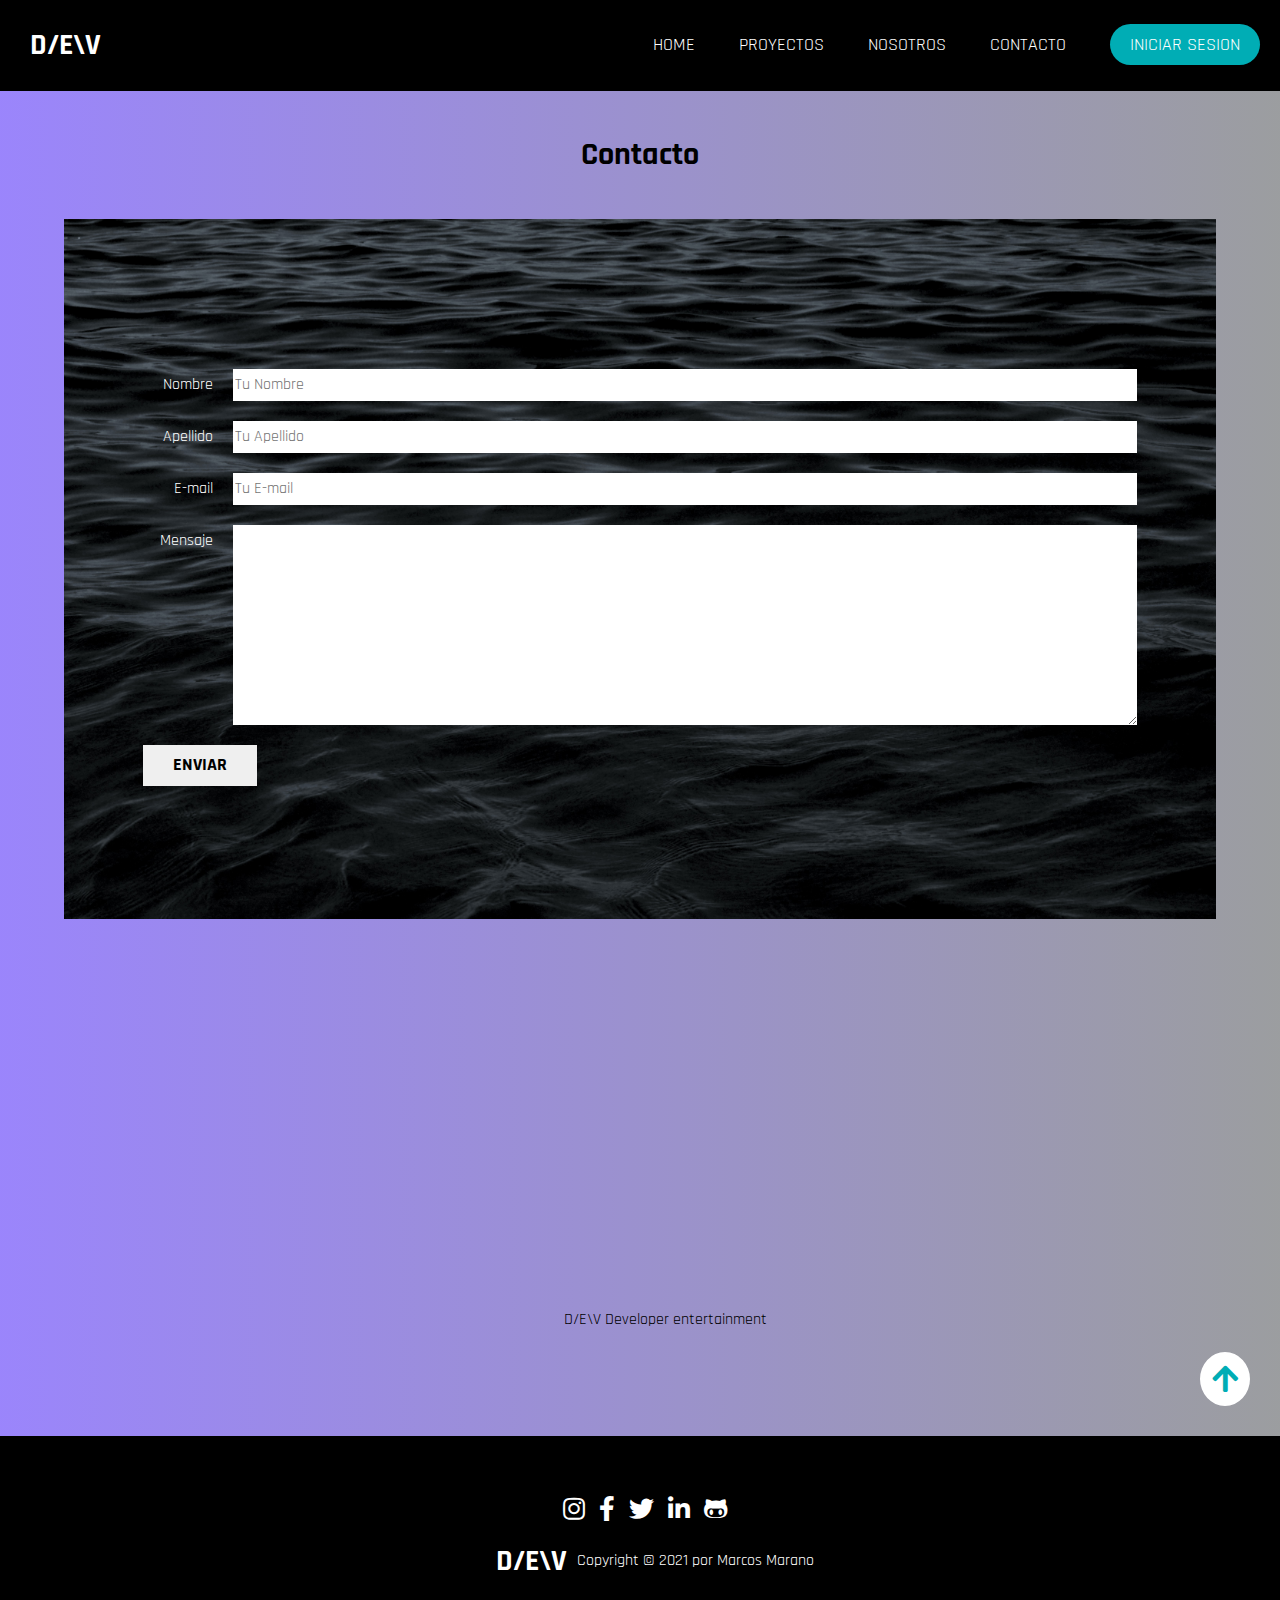
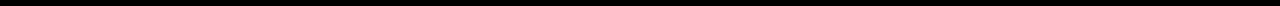
==== contacto.html @ 80c5b85d "Finalizada pág contacto y proyectos" ====
<!DOCTYPE html>
<html lang="es">
<head>
    <meta charset="UTF-8">
    <meta http-equiv="X-UA-Compatible" content="IE=edge">
    <meta name="viewport" content="width=device-width, initial-scale=1.0">
    <title>D/E\V </title>
    <link rel="stylesheet" href="normalize.css">
    <link
      rel="stylesheet"
      href="https://cdnjs.cloudflare.com/ajax/libs/font-awesome/5.15.2/css/all.min.css"
    />
    <link rel="preconnect" href="https://fonts.googleapis.com">
<link rel="preconnect" href="https://fonts.gstatic.com" crossorigin>
<link href="https://fonts.googleapis.com/css2?family=Rajdhani:wght@300;400;500;600;700&display=swap" rel="stylesheet">
<link rel="stylesheet" href="https://use.fontawesome.com/releases/v5.15.4/css/all.css" integrity="sha384-DyZ88mC6Up2uqS4h/KRgHuoeGwBcD4Ng9SiP4dIRy0EXTlnuz47vAwmeGwVChigm" crossorigin="anonymous">
    <link rel="stylesheet" href="style.css" />
</head>
<body>
    <!-- Navbar-->
    <header>
        <nav class="main-nav">
          <input type="checkbox" id="check" />
          <label for="check" class="menu-btn">
            <i class="fas fa-bars"></i>
          </label>
          <a href="index.html" class="logo"> D/E\V </a>
          <ul class="navlinks">
            <li><a href="home.html">HOME</a></li>
            <li><a href="proyectos.html">PROYECTOS</a></li>
            <li><a href="">NOSOTROS</a></li>
            <li><a href="contacto.html">CONTACTO</a></li>
            <li><a href="iniciarsecion.html" class="iniciarsecion">INICIAR SESION</a></li>
          </ul>
        </nav>
      </header>
      <main class="contenedor">
        <h3 class="centrar-texto">Contacto</h3>

        <div class="contacto-bg"></div>

        <form class="formulario">
            <div class="campo">
                <label class="campo__label" for="nombre">Nombre</label>
                <input 
                    class="campo__field"
                    type="text" 
                    placeholder="Tu Nombre" 
                    id="nombre"
                >
            </div>
            <div class="campo">
                <label class="campo__label" for="apellido">Apellido</label>
                <input 
                    class="campo__field"
                    type="text" 
                    placeholder="Tu Apellido" 
                    id="apellido"
                >
            </div>
            <div class="campo">
                <label class="campo__label" for="email">E-mail</label>
                <input 
                    class="campo__field"
                    type="email" 
                    placeholder="Tu E-mail" 
                    id="email"
                >
            </div>
            <div class="campo">
                <label class="campo__label" for="mensaje">Mensaje</label>
                <textarea 
                    class="campo__field campo__field--textarea"
                    id="mensaje"
                ></textarea>
            </div>

            <div class="campo">
                <input type="submit" value="Enviar" class="boton-contacto boton--primario">
            </div>
        </form>
   <iframe src="https://www.google.com/maps/embed?pb=!1m18!1m12!1m3!1d194347.38441029825!2d-3.8196196483803653!3d40.43813107973299!2m3!1f0!2f0!3f0!3m2!1i1024!2i768!4f13.1!3m3!1m2!1s0xd422997800a3c81%3A0xc436dec1618c2269!2zTWFkcmlkLCBFc3Bhw7Fh!5e0!3m2!1ses-419!2sar!4v1629312990132!5m2!1ses-419!2sar" width="500" height="300" style="border:0;" allowfullscreen="" loading="lazy" class="mapa"></iframe>
        <p class="p-mapa">D/E\V <span>Developer entertainment</span></p>
       
   
        
    </main>
   
      <div class="contenedor-flecha"><a href="#"><i class="fas fa-arrow-up flechatop"></i></a></div>
      

      <footer class="footer">
           <div class="no-margin redesociales">
              <a href="https://www.instagram.com/marcos.marano/" class="redes-sociales instagram" target="_blank"><i class="fab fa-instagram" ></i></a>
              <a href="https://www.facebook.com/marcos.marano.50/" class="redes-sociales facebook" target="_blank"><i class="fab fa-facebook-f" ></i></a>
              <a href="#" class="redes-sociales twitter"><i class="fab fa-twitter"></i></a>
              <a href="https://www.linkedin.com/in/marcos-marano-2b560819a/" class="redes-sociales linkedin" target="_blank"> <i class="fab fa-linkedin-in"></i></a>
              <a href="https://github.com/Marcos-Marano" class="redes-sociales github" target="_blank"> <i class="fab fa-github-alt"></i></a>
           </div>
          <div class="footer-logo">
            <a href="index.html" class="logo"> D/E\V </a>
            <p class="copyright">Copyright © 2021 por Marcos Marano </p>
          </div>   
         
      </footer>
</body>
</html>
---- style.css ----
html {
    box-sizing: border-box;
    font-size: 62.5%;
    font-family: 'Rajdhani', sans-serif;
}
*, *::before, *:after {
    box-sizing: inherit;
}

body {
 font-size: 1.6rem;
 line-height: 2;
 background-image: linear-gradient(to right, rgba(45, 0, 248, 0.479) 0%, rgba(47, 51, 56, 0.479) 100%);
  background-size: cover;
  background-repeat: no-repeat;
  background-position: center center;
}

/** Globales **/
.contenedor {
    max-width: 120rem;
    width: 90%;
    margin: 0 auto;
}

a {
    text-decoration: none;
}

h1 {
    font-size: 4.8rem;
}

h2 {
    font-size: 4rem;
}

h3 {
    font-size: 3.2rem;
}

h4 {
    font-size: 2.8rem;
}

img {
    max-width: 100%;
}

/** Utilidades **/

.no-margin {
    margin: 0;
}

.centrar-texto {
    text-align: center;
}
.gap {
  gap: 5rem;
}
/** HEADER INDEX **/
.color-nav-index {
  background-color: black;
}
.contenedor-index {
  display: flex;
  flex-direction: column;
  justify-content: center;
  align-items: center;
  width: 100%;
  
}
.header-index {
  width: 100%;
    height: 100vh;
    background-image: linear-gradient(to right, rgba(45, 0, 248, 0.479) 0%, rgba(47, 51, 56, 0.479) 100%);
    background-repeat: no-repeat;
    background-size: cover;
    background-attachment: fixed;
    background-position: center;
    padding-bottom: -5rem;
}

.head {
  text-align: center;
  padding: 0;
  height: 100%;
  display: flex;
  justify-content: center;
  align-items: center;
  flex-direction: column;
  color: #fff;
  padding: 5rem;
  margin-top: -20rem;
}
.titulo {
  font-size: 60px;
  margin-bottom: 15px;
  margin-top: -10rem;
}
.titulo span {
  font-size: 2rem;
}

.copy {
  font-weight: 300;
  font-size: 25px;
}
.btn-index:hover {
  border: 2px solid white;
  cursor: pointer;
}
.color-btn-index {
  color: white;
  margin: 2rem;
  letter-spacing: 1rem;
  font-size: 2rem;
}
@media (max-width: 600px) {
  .titulo {
    display: flex;
    flex-direction: column;
    margin-top: -20rem;
  }
}
/* ------------------------- */
/* POPUP */
/* ------------------------- */
.btn-alerta {
  font-size: 3rem;
}
.overlay {
	background: rgba(0,0,0,.3);
	position: fixed;
	top: 0;
	bottom: 0;
	left: 0;
	right: 0;
	align-items: center;
	justify-content: center;
	display: flex;
	visibility: hidden;
}

.overlay.active {
	visibility: visible;
}

.popup {
	background: #F8F8F8;
	box-shadow: 0px 0px 5px 0px rgba(0,0,0,0.3);
	border-radius: 3px;
	font-family: 'Montserrat', sans-serif;
	padding: 20px;
	text-align: center;
	width: 600px;
	
	transition: .3s ease all;
	transform: scale(0.7);
	opacity: 0;
}

.popup .btn-cerrar-popup {
	font-size: 16px;
	line-height: 16px;
	display: block;
	text-align: right;
	transition: .3s ease all;
	color: #BBBBBB;
}

.popup .btn-cerrar-popup:hover {
	color: #000;
}

.popup h3 {
	font-size: 36px;
	font-weight: 600;
	margin-bottom: 10px;
	opacity: 0;
}

.popup h4 {
	font-size: 26px;
	font-weight: 300;
	margin-bottom: 40px;
	opacity: 0;
}

.popup form .contenedor-inputs {
	opacity: 0;
}

.popup form .contenedor-inputs input {
	width: 100%;
	margin-bottom: 20px;
	height: 52px;
	font-size: 18px;
	line-height: 52px;
	text-align: center;
	border: 1px solid #BBBBBB;
}

.popup form .btn-submit {
	padding: 0 20px;
	height: 40px;
	line-height: 40px;
	border: none;
	color: #fff;
	background: salmon;
	border-radius: 3px;
	font-family: 'Montserrat', sans-serif;
	font-size: 16px;
	cursor: pointer;
	transition: .3s ease all;
}

.popup form .btn-submit:hover {
	background: rgba(94,125,227, .9);
}

/* ------------------------- */
/* ANIMACIONES */
/* ------------------------- */
.popup.active {	transform: scale(1); opacity: 1; }
.popup.active h3 { animation: entradaTitulo .8s ease .5s forwards; }
.popup.active h4 { animation: entradaSubtitulo .8s ease .5s forwards; }
.popup.active .contenedor-inputs { animation: entradaInputs 1s linear 1s forwards; }

@keyframes entradaTitulo {
	from {
		opacity: 0;
		transform: translateY(-25px);
	}

	to {
		transform: translateY(0);
		opacity: 1;
	}
}

@keyframes entradaSubtitulo {
	from {
		opacity: 0;
		transform: translateY(25px);
	}

	to {
		transform: translateY(0);
		opacity: 1;
	}
}

@keyframes entradaInputs {
	from { opacity: 0; }
	to { opacity: 1; }
}


/** Header NavBar **/
header {
  background-color: black;
}

.main-nav {
  height: 91px;
}

.logo {
  color: white;
  line-height: 90px;
  font-size: 30px;
  font-weight: bold;
  text-decoration: none;
  margin-left: 30px;
  font-family: 'Rajdhani', sans-serif;
}

.navlinks {
  list-style: none;
  float: right;
  line-height: 90px;
  margin: 0;
  padding: 0;
}

.navlinks li {
  display: inline-block;
  margin: 0px 20px;
}

.navlinks li a {
  color: white;
  text-decoration: none;
  font-size: 18px;
  transition: all 0.3s linear 0s;
  text-transform: uppercase;
}

.navlinks li a:hover {
  color: #7ebcb9;
  border-bottom: 2px solid #7ebcb9;
  border-top: 2px solid #7ebcb9;
}

li a.iniciarsecion {
  background-color: #00adb5;
  padding: 9px 20px;
  border-radius: 50px;
  transition: all 0.3s ease 0s;
  border-bottom: none;
}

li a.iniciarsecion:hover {
  background-color: #047e85;
  color: white;
  border-bottom: none;
}

#check {
  display: none;
}

.menu-btn {
  font-size: 25px;
  color: white;
  float: right;
  line-height: 90px;
  margin-right: 40px;
  display: none;
  cursor: pointer;
}

@media (max-width: 900px) {
  .navlinks {
    position: fixed;
    width: 100%;
    height: 100vh;
    text-align: center;
    transition: all 0.5s;
    right: -100%;
    background: #0c0c0c;
  }

  .navlinks li {
    display: block;
  }

  .navlinks li a {
    font-size: 20px;
  }

  .navlinks li a:hover {
    border-bottom: none;
    border-top: none;
  }

  .menu-btn {
    display: block;
    margin: 0 2rem;
    padding: 0;
  }

  #check:checked ~ .navlinks {
    right: 0;
  }
}

@media (max-width: 400px) {
  .logo {
    margin-left: 10px;
    font-size: 25px;
  }

  .menu-btn {
    margin-right: 10px;
    font-size: 25px;
  }

  .menu-btn:focus {
    color: blue;
  }
}

/** FIN NAV **/

/* Section one **/

.contenedor-section {
  width: 100%;
  height: 90vh;
  display: flex;
  flex-direction: column;
  justify-content: center;
  align-items: center;
  
}
.contenedor-section h1 {
  font-size: 8rem;
  
}
.contenedor-section h1 span {
  font-size: 5rem;
  font-weight: 400;
}
.section-contenido {
  display: flex;
  justify-content: center;
  align-items: center;
  flex-wrap: wrap;
}

.section-contenido-texto {
  width: 50%;
  display: flex;
  flex-direction: column;
  justify-content: center;
  align-items: center;
}

.btn {
   width: 10rem;
   letter-spacing: 0.3rem;
   text-transform: uppercase;
   padding: 0.1rem;
   margin-top: 2rem;
}
.btn-one {
	color: #000;
	transition: all 0.3s;
	position: relative;
}
.btn-one span {
	transition: all 0.3s;
}
.btn-one::before {
	content: '';
	position: absolute;
	bottom: 0;
	left: 0;
	width: 100%;
	height: 100%;
	z-index: 1;
	opacity: 0;
	transition: all 0.3s;
	border-top-width: 1px;
	border-bottom-width: 1px;
	border-top-style: solid;
	border-bottom-style: solid;
	border-top-color: rgba(255,255,255,0.5);
	border-bottom-color: rgba(255,255,255,0.5);
	transform: scale(0.1, 1);
}
.btn-one:hover span {
	letter-spacing: 2px;
}
.btn-one:hover::before {
	opacity: 1;	
	transform: scale(1, 1);	
}
.btn-one::after {
	content: '';
	position: absolute;
	bottom: 0;
	left: 0;
	width: 100%;
	height: 100%;
	z-index: 1;
	transition: all 0.3s;
}
.btn-one:hover::after {
	opacity: 0;	
	transform: scale(0.1, 1);
}

.section-contenido-img {
  width: 70rem;
}

@media (max-width: 600px) {
  .contenedor-section {
    height: 120vh;
  }
  .contenedor-section h1 {
    font-size: 5rem;
  }
  .contenedor-section h1 span {
    font-size: 2rem
  }
  .section-contenido-texto {
    width: 100%;
  }
  .section-contenido-texto h2 {
    font-size: 2.5rem;
    padding: 0;
    margin: 0;
  }
  .section-contenido-texto p {
    font-size: 1.6rem;
    padding: 0 3rem;
  }
}
@media (min-width: 1600px) and (max-width: 2100px){
  .contenedor-section h1 {
    padding-top: 15rem;
  }
}

@media (min-width: 360px) and  (max-width: 1600px){
  .contenedor-section {
    height: 150vh;
  }
  .contenedor-section h1 {
    font-size: 5rem;
  }
  .contenedor-section h1 span {
    font-size: 2rem
  }
  .section-contenido-texto {
    width: 100%;
  }
  .section-contenido-texto h2 {
    font-size: 2.5rem;
    padding: 0;
    margin: 0;
  }
  .section-contenido-texto p {
    font-size: 1.6rem;
    padding: 0 3rem;
  }
}
.separador {
  width: 50%;
  border-bottom: 2px solid gainsboro;
}
 /** FIN Section one **/
 .contenedor-flecha {
   text-align: right;
   margin-bottom: 3rem;
   margin-right: 3rem;
 }
.flechatop {
  color: #00adb5;
  font-size: 3rem;
  padding: 1rem;
  border: 2px solid white;
  border-radius: 100%;
  background-color: white;
  cursor: pointer; 
}

/** MAIN **/
.img-2 {
  padding: 0 2rem ;
}

/** FIN MAIN **/

/** GALERIA PROYECTOS **/
.subtitulo{
  text-align: center;
  font-family: 'Rajdhani', sans-serif;
  text-transform: uppercase;
}
.gallery{
  background: #0000;
}

.contenedor-galeria{
  display: flex;
  justify-content: space-evenly;
  flex-wrap: wrap;
}
.img-galeria{
  object-fit: cover;
  width: 30%;
  display: block;
  margin-bottom: 15px;
  box-shadow: 0 0 6px rgba(0, 0, 0, .5);
  cursor: pointer;
}

.imagen-light{
  position: fixed;
  background: rgba(0, 0, 0, .6);
  width: 100%;
  height: 100%;
  top: 0;
  left: 0;
  display: flex;
  justify-content: center;
  align-items: center;
  transform: translate(100%);
  transition: transform .2s ease-in-out;
}
.show{
  transform: translate(0);
}

.agregar-imagen{
  object-fit: cover;
  width: 60%;
  border-radius: 10px;
  transition: transform .3s .2s;
  transform: scale(0);
}
.showImage{
  transform: scale(1);
}
.close{
  position: absolute;
  top: 15px;
  right: 15px;
  width: 40px;
  cursor: pointer;
}
.experts{
  display: flex;
  justify-content: space-evenly;
  align-items: center;
  flex-wrap: wrap;
}

.cont-expert{
  width: 30%;
  text-align: center;
  margin-bottom: 20px;
}
.cont-expert img{
  width: 80%;
  display: block;
  margin: 0 auto;
}

.n-expert{
  display: inline-block;
  margin-top: 20px;
  width: 100%;
  font-weight: 400;
}
@media screen and (max-width:800px) {
  .agregar-imagen{
      width: 80%;
  }
  .img-galeria{
      width: 45%;
  }
  .cont-expert{
      width: 80%;
  }

}

@media screen and (max-width:500px){
  .subtitulo{
      font-size: 30px;
  }
  .agregar-imagen{
      width: 95%;
  }
  .img-galeria{
      width: 95%;
  }
}
/** FIN GALERIA PROYECTOS **/

/** CONTACTO **/
.contacto-bg {
  background-image: url(img/bg-contacto.jpg);
  height: 70rem;
  background-size: cover;
  background-repeat: no-repeat;
}
.formulario {
  margin: -60rem auto 0 auto;
  width: 95%;
  padding: 5rem;
}
.campo {
  display: flex;
  margin-bottom: 2rem;
}
.campo__label {
  flex: 0 0 9rem;
  text-align: right;
  padding-right: 2rem;
  color: white;
}
.campo__field {
  flex: 1;
  border: 1px solid var(--gris);
}
.campo__field--textarea {
  height: 20rem;
  color: white;
}
.boton-contacto {
  display: block;
  text-align: center;
  padding: 1rem 3rem;
  font-size: 1.8rem;
  text-transform: uppercase;
  font-weight: 700;
  margin-bottom: 2rem;
  border: none;
}
.boton-contacto:hover {
  cursor: pointer;
}
.mapa {
  margin-top: 10rem;
  margin-left: 35rem;
}
.p-mapa {
  margin-left: 50rem;
  
}
@media screen and (max-width:500px) {
  .contacto-bg {
    height: 50rem;
  }
  .formulario {
    margin: -50rem auto 0 auto;
   width: 100%;
  }
  .mapa {
    margin: 0;
    max-width: 99%;
  }
  .p-mapa {
    margin-left: 6rem;
    
  }
}

/** FOOTER **/

.footer {
  background-color: black;
  display: flex;
  flex-direction: column;
  justify-content: center;
  align-items: center;
  gap: 3rem;
}
.footer-logo {
  display: flex;
  flex-direction: row;
  justify-content: center;
  align-items: center;
  gap: 1rem;
}

.redesociales {
  margin-top: 5rem;
  margin-bottom: -5rem;
}

.redes-sociales {
  margin-left: 1rem;
  font-size: 2.5rem;
 color: white;
}
.instagram:hover {
 color: #e1306c;
}
.facebook:hover {
  color: #5851d8;
 }
 .twitter:hover {
  color: #55acee;
 }
 .linkedin:hover  {
   color: #0e76a8;
 }
 .github:hover  {
  color: gainsboro;
}
.copyright {
  color: white;
}

@media (max-width: 600px) {
  .redes-sociales {
    font-size: 1.5rem;
  }
  .copyright {
    font-size: 0.7rem;
  }
}

/** FIN FOOTER **/
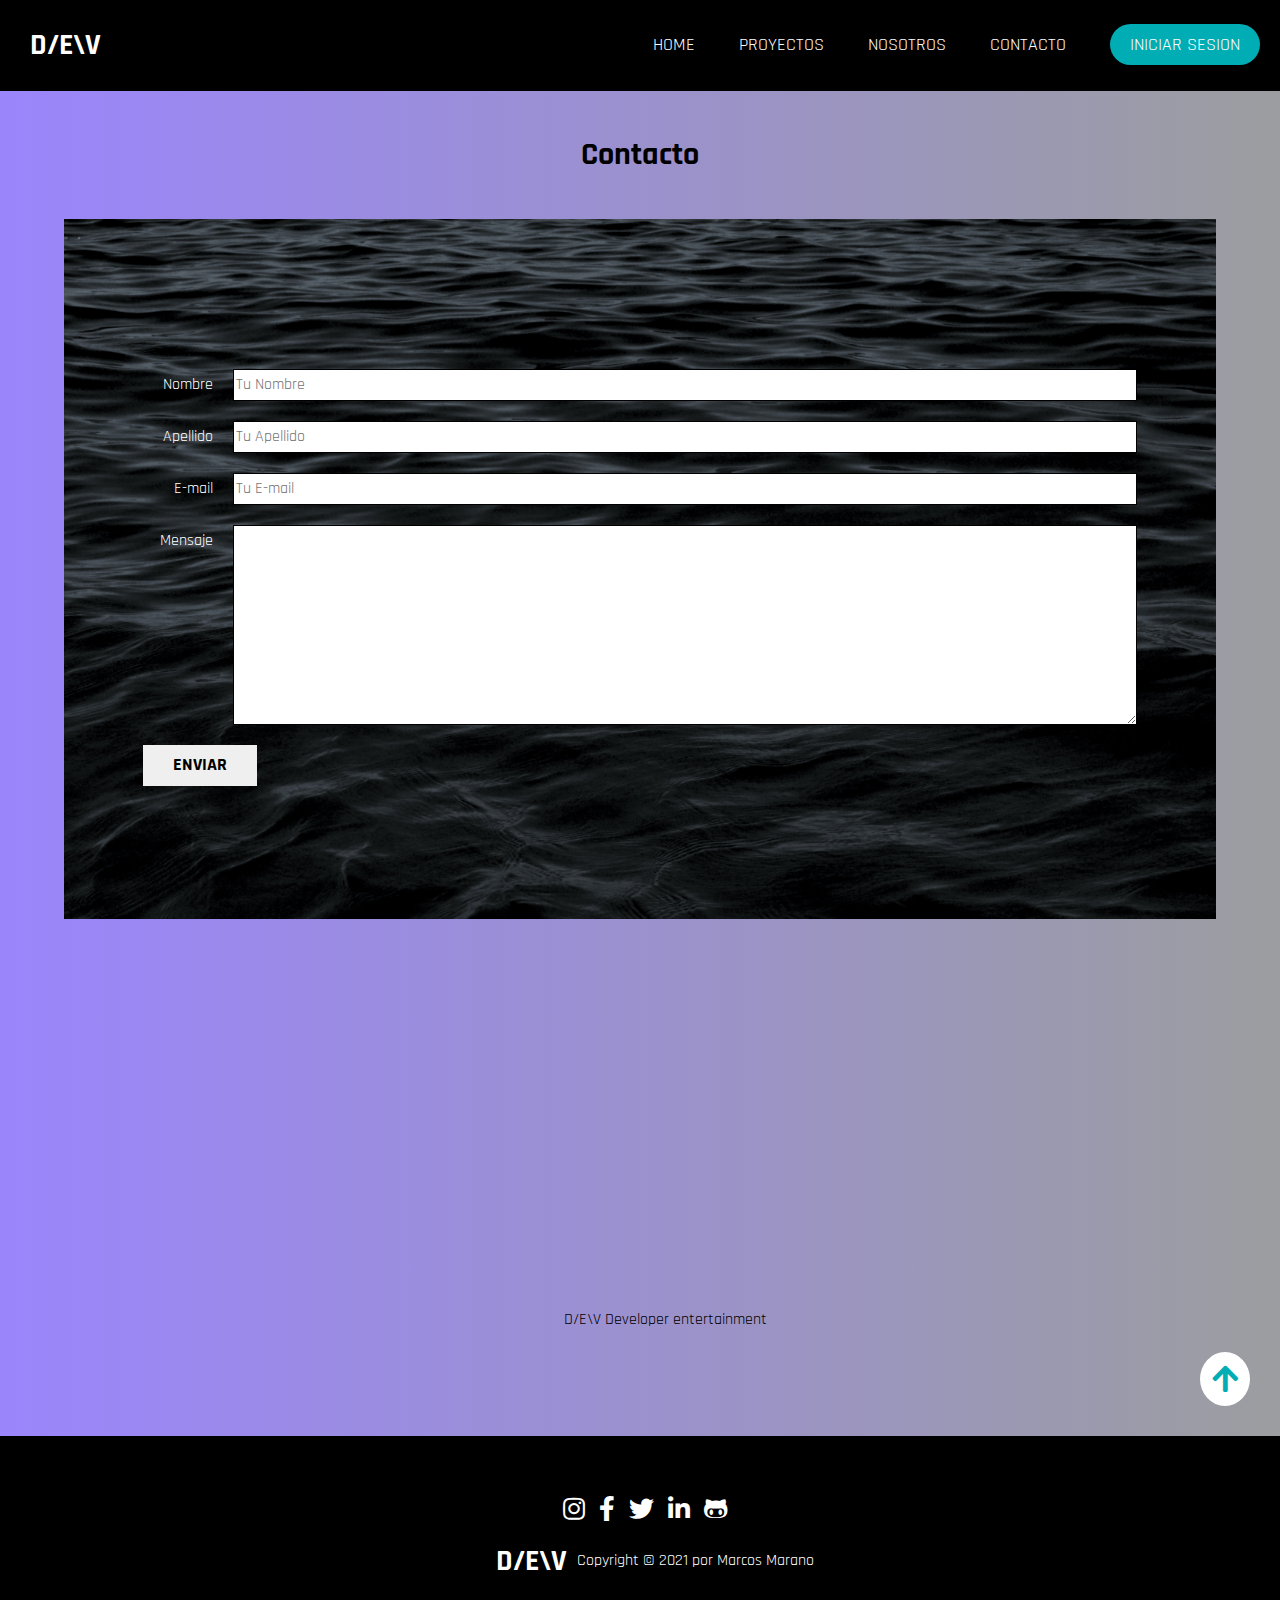
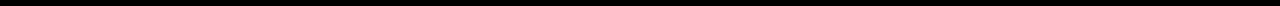
==== commit 897c301a: "Proyecto Integrador finalizado" ====
--- a/contacto.html
+++ b/contacto.html
@@ -28,9 +28,9 @@
           <ul class="navlinks">
             <li><a href="home.html">HOME</a></li>
             <li><a href="proyectos.html">PROYECTOS</a></li>
-            <li><a href="">NOSOTROS</a></li>
+            <li><a href="nosotros.html">NOSOTROS</a></li>
             <li><a href="contacto.html">CONTACTO</a></li>
-            <li><a href="iniciarsecion.html" class="iniciarsecion">INICIAR SESION</a></li>
+            <li><a href="iniciarsesion.html" class="iniciarsecion">INICIAR SESION</a></li>
           </ul>
         </nav>
       </header>
@@ -76,7 +76,7 @@
             </div>
 
             <div class="campo">
-                <input type="submit" value="Enviar" class="boton-contacto boton--primario">
+                <input type="submit" value="Enviar" class="boton-contacto">
             </div>
         </form>
    <iframe src="https://www.google.com/maps/embed?pb=!1m18!1m12!1m3!1d194347.38441029825!2d-3.8196196483803653!3d40.43813107973299!2m3!1f0!2f0!3f0!3m2!1i1024!2i768!4f13.1!3m3!1m2!1s0xd422997800a3c81%3A0xc436dec1618c2269!2zTWFkcmlkLCBFc3Bhw7Fh!5e0!3m2!1ses-419!2sar!4v1629312990132!5m2!1ses-419!2sar" width="500" height="300" style="border:0;" allowfullscreen="" loading="lazy" class="mapa"></iframe>
--- a/style.css
+++ b/style.css
@@ -690,7 +690,7 @@
 }
 .campo__field {
   flex: 1;
-  border: 1px solid var(--gris);
+  border: 1px solid black;
 }
 .campo__field--textarea {
   height: 20rem;
@@ -707,6 +707,7 @@
   border: none;
 }
 .boton-contacto:hover {
+  background-color:linear-gradient(to right, rgba(45, 0, 248, 0.479) 0%, rgba(47, 51, 56, 0.479) 100%);
   cursor: pointer;
 }
 .mapa {
@@ -722,7 +723,7 @@
     height: 50rem;
   }
   .formulario {
-    margin: -50rem auto 0 auto;
+    margin: -50rem 0 0 0;
    width: 100%;
   }
   .mapa {
@@ -733,8 +734,196 @@
     margin-left: 6rem;
     
   }
-}
-
+  .boton-contacto {
+    margin-left: 5.2rem;
+  }
+}
+
+/** FIN CONTACTO **/
+
+/** INICIO SESION **/
+.titulo-sesion {
+ color: white;
+}
+.contenedor-iniciosesion {
+  display: flex;
+  justify-content: center;
+  align-items: center;
+  width: 100%;
+}
+.contenedor--iniciosesion {
+ background-image: url(img/bg-contacto.jpg);
+ box-shadow: -2px 15px 103px 36px rgba(0,0,0,0.75);
+-webkit-box-shadow: -2px 15px 103px 36px rgba(0,0,0,0.75);
+-moz-box-shadow: -2px 15px 103px 36px rgba(0,0,0,0.75);
+  width: 50rem;
+  height: 50rem;
+  margin-top: 10rem;
+  border: 2px solid black;
+  border-radius: 2rem;
+}
+
+.contenedor-input-iniciosesion {
+  display: flex;
+  flex-direction: column;
+  justify-content: center;
+  align-items: center;
+}
+.input-sesion {
+  margin-bottom: 2rem;
+}
+.label-sesion {
+  flex: 0 0 9rem;
+  font-size: 2rem;
+  text-align: right;
+  padding-right: 2rem;
+  color:white;
+}
+.input-sesion {
+  flex: 1; 
+  font-size: 2rem;
+}
+.btn-sesion {
+  color: white;
+  font-size: 3rem;
+  width: 25rem;
+}
+
+.btn-sesion:hover {
+  color: #00adb5;
+}
+.btn-registrarse {
+  color: white;
+  font-size: 2.5rem;
+  width: 25rem;
+}
+.btn-registrarse:hover {
+  color: red;
+}
+.flechatop-sesion {
+  margin-top: 10rem;
+} 
+@media screen and (max-width:500px) {
+  .flechatop-sesion {
+    display: none;
+  }
+  .contenedor--iniciosesion {
+    height: 30rem;
+    margin-top: 5rem;
+  }
+  .label-sesion {
+    flex: 0 0 9rem;
+    font-size: 1.5rem;
+    text-align: right;
+    padding-right: 2rem;
+    color:white;
+  }
+  .input-sesion {
+    flex: 1; 
+    font-size: 1.5rem;
+  }
+  .btn-sesion {
+    color: white;
+    font-size: 1.5rem;
+    width: 25rem;
+    margin-top: -2.5rem;
+  }
+  .btn--registrarse {
+    color: white;
+    font-size: 1.5rem;
+    width: 25rem;
+    margin-top: -0.5rem;
+  }
+}
+/** FIN INICIO SESION **/
+
+/** REGISTRARSE **/
+.contenedor--registrarse{
+  background-image: url(img/bg-contacto.jpg);
+  box-shadow: -2px 15px 103px 36px rgba(0,0,0,0.75);
+ -webkit-box-shadow: -2px 15px 103px 36px rgba(0,0,0,0.75);
+ -moz-box-shadow: -2px 15px 103px 36px rgba(0,0,0,0.75);
+   width: 50rem;
+   height: 50rem;
+   margin-top: 10rem;
+   border: 2px solid black;
+   border-radius: 2rem;
+ }
+.btn--registrarse {
+  color: white;
+  font-size: 2.5rem;
+  width: 25rem;
+  margin-top: -1rem;
+}
+.btn--registrarse:hover {
+  color: #00adb5;
+}
+@media screen and (max-width:500px) {
+  .contenedor--registrarse {
+    margin-top: 5rem;
+    height: 45rem;
+  }
+  .btn--registrarse {
+    margin-top: 0;
+  }
+}
+/** FIN REGISTROS **/
+/** NOSOTROS **/ 
+.contenedor-titulo-nosotros {
+  width: 100%;
+  display: flex;
+  justify-content: center;
+  align-items: center;
+}
+.contenedor-titulo__ {
+  width: 40%;
+}
+.titulo-nosotros {
+  font-size: 5rem;
+}
+.titulo-blanco {
+  color: white;
+}
+.parrafo-nosotros {
+  font-size: 3rem;
+}
+.parrafo-nosotros:hover {
+  color: white;
+}
+.parrafo-nosotros:hover::after {
+  content: "\\";
+  color: white;
+}
+.parrafo-nosotros:hover::before {
+  content: "/";
+  color: white;
+}
+@media screen and (max-width:500px) {
+  .contenedor-titulo-nosotros {
+    width: 99%;
+  }
+  .contenedor-titulo__ {
+    width: 100%;
+  }
+  .titulo-nosotros {
+    font-size: 2.5rem;
+    padding: 0 2rem;
+  }
+  .parrafo-nosotros {
+    font-size: 2rem;
+  }
+}
+.contenedor-separador {
+  width: 100%;
+  display: flex;
+  justify-content: center;
+  align-items: center;
+  margin-top: 10rem;
+}
+.img-nosotros {
+  width: 30rem;
+  gap: 2rem;
+}
 /** FOOTER **/
 
 .footer {
